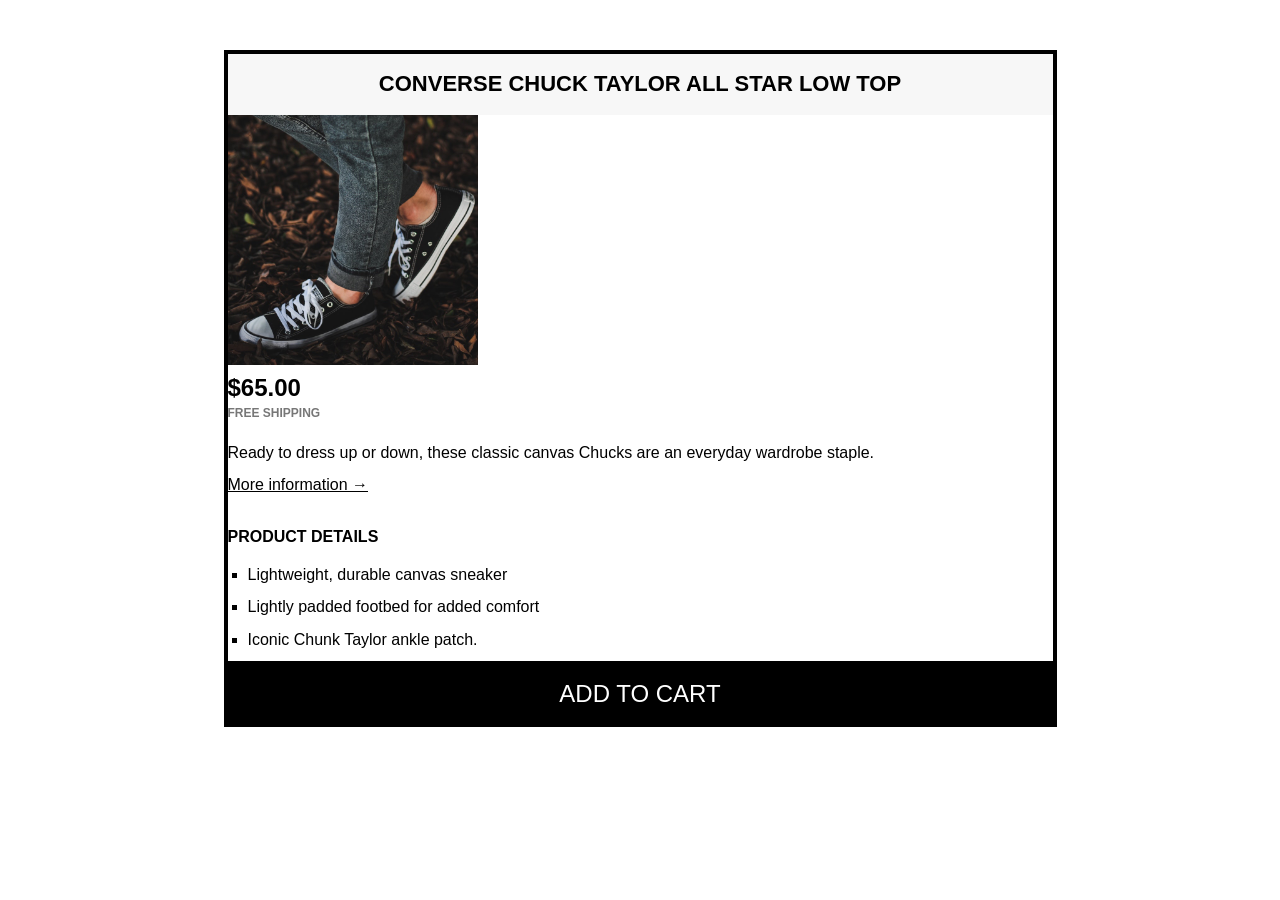
==== E-commerce/index.html @ 169c8e7d "adding css" ====
<!DOCTYPE html>
<html lang="en">
  <head>
    <meta charset="UTF-8" />
    <link rel="stylesheet" href="style.css" />
    <meta name="viewport" content="width=device-width, initial-scale=1.0" />
    <title>E-commerce</title>
  </head>
  <body>
    <article class="product">
      <h2 class="product-title">Converse Chuck Taylor All Star Low Top</h2>

      <img
        src="img/challenges.jpg"
        alt="Chuck Taylor All Star Shoes"
        height="250"
        width="250"
      />

      <p class="price"><strong>$65.00</strong></p>

      <p class="shipping">Free shipping</p>

      <p class="description">
        Ready to dress up or down, these classic canvas Chucks are an everyday
        wardrobe staple.
      </p>

      <a
        href="https://www.converse.com/country-language-selector"
        class="more-info"
        >More information &rarr;</a
      >

      <h3 class="details-title">Product details</h3>

      <ul class="details-list">
        <li>Lightweight, durable canvas sneaker</li>
        <li>Lightly padded footbed for added comfort</li>
        <li>Iconic Chunk Taylor ankle patch.</li>
      </ul>

      <button class="add-cart">Add to cart</button>
    </article>
  </body>
</html>
---- E-commerce/style.css ----
* {
  margin: 0;
  padding: 0;
}

body {
  font-family: sans-serif;
  line-height: 1.4;
}

.product {
  border: 4px solid black;
  width: 825px;
  margin: 50px auto;
}

.product-title {
  text-align: center;
  font-size: 22px;
  text-transform: uppercase;
  background-color: #f7f7f7;
  padding: 15px;
}

.price {
  font-size: 24px;
}

.shipping {
  font-size: 12px;
  text-transform: uppercase;
  font-weight: bold;
  color: #777;
  margin-bottom: 20px;
}

.description {
  margin-bottom: 10px;
}

.more-info:link,
.more-info:visited {
  color: #000;
}

.more-info:hover,
.more-info:active {
  text-decoration: none;
}

.details-title {
  text-transform: uppercase;
  font-size: 16px;
  margin-top: 30px;
  margin-bottom: 15px;
}
.details-list li {
  margin-bottom: 10px;
}

.details-list {
  list-style: square;
  margin-left: 20px;
}

.add-cart {
  background-color: #000;
  border: none;
  color: #fff;
  font-size: 24px;
  text-transform: uppercase;
  cursor: pointer;
  border-top: 4px solid black;
  width: 100%;
  padding: 15px;
}

.add-cart:hover {
  color: #000;
  background-color: white;
}
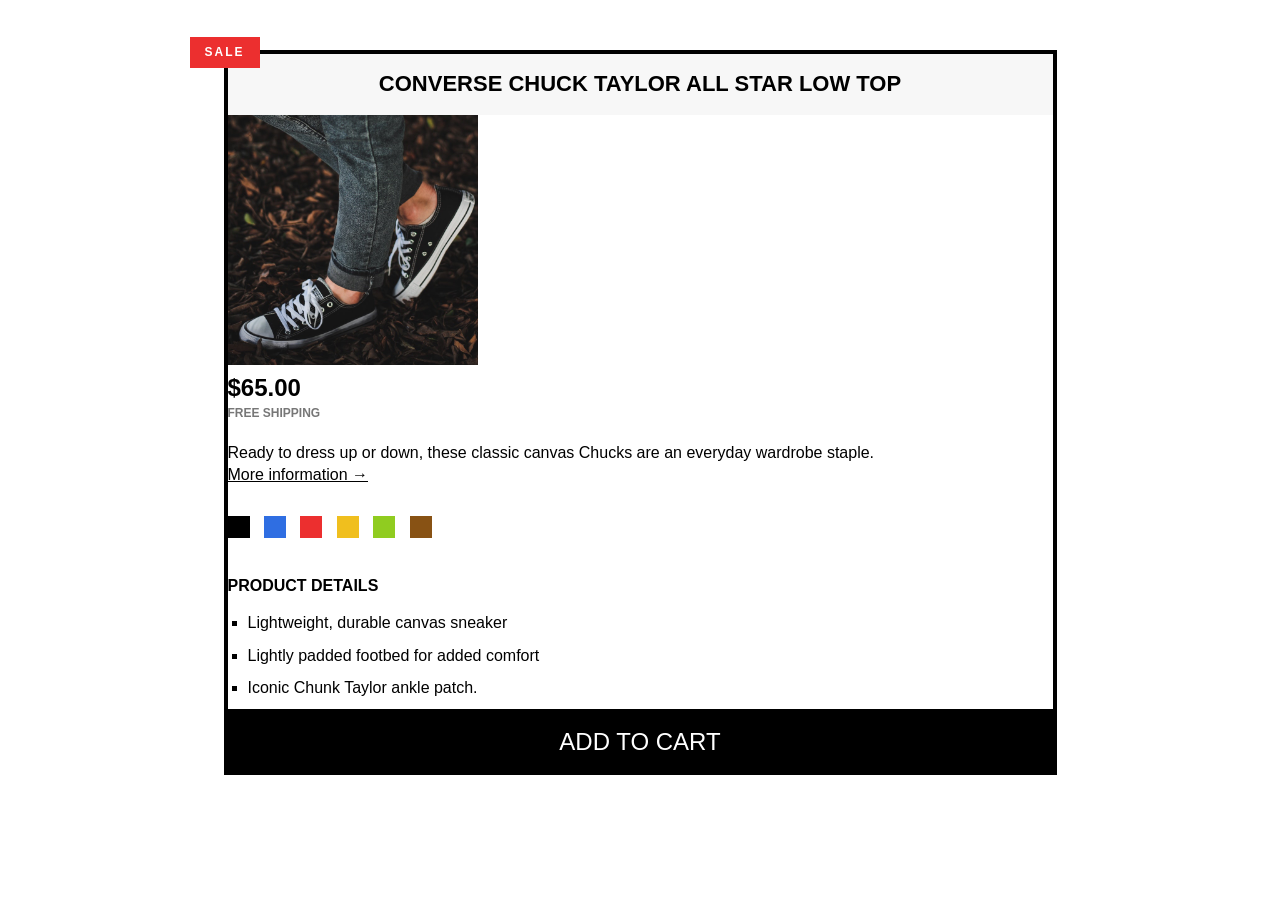
==== commit 24f98968: "mastering css" ====
--- a/E-commerce/index.html
+++ b/E-commerce/index.html
@@ -21,6 +21,8 @@
 
       <p class="shipping">Free shipping</p>
 
+      <p class="sale">Sale</p>
+
       <p class="description">
         Ready to dress up or down, these classic canvas Chucks are an everyday
         wardrobe staple.
@@ -31,7 +33,14 @@
         class="more-info"
         >More information &rarr;</a
       >
-
+      <div class="colors">
+        <div class="color color-black"></div>
+        <div class="color color-blue"></div>
+        <div class="color color-red"></div>
+        <div class="color color-yellow"></div>
+        <div class="color color-green"></div>
+        <div class="color color-brown"></div>
+      </div>
       <h3 class="details-title">Product details</h3>
 
       <ul class="details-list">
--- a/E-commerce/style.css
+++ b/E-commerce/style.css
@@ -12,6 +12,7 @@
   border: 4px solid black;
   width: 825px;
   margin: 50px auto;
+  position: relative;
 }
 
 .product-title {
@@ -34,18 +35,62 @@
   margin-bottom: 20px;
 }
 
-.description {
-  margin-bottom: 10px;
+.sale {
+  background-color: #ec2f2f;
+  color: #fff;
+  font-size: 12px;
+  text-transform: uppercase;
+  font-weight: bold;
+  letter-spacing: 2px;
+  padding: 7px 15px;
+  display: inline-block;
+  position: absolute;
+  top: -17px;
+  left: -38px;
 }
 
 .more-info:link,
 .more-info:visited {
   color: #000;
+  margin-bottom: 30px;
+  display: inline-block;
 }
 
 .more-info:hover,
 .more-info:active {
   text-decoration: none;
+}
+
+.color {
+  width: 22px;
+  height: 22px;
+  display: inline-block;
+  margin-right: 10px;
+}
+
+.color-black {
+  display: inline-block;
+  background-color: #000;
+  margin-right: 10px;
+}
+
+.color-blue {
+  background-color: #2f6ee2;
+}
+
+.color-red {
+  background-color: #ec2f2f;
+}
+.color-yellow {
+  background-color: #f0bf1e;
+}
+
+.color-green {
+  background-color: #90cc20;
+}
+
+.color-brown {
+  background-color: #885214;
 }
 
 .details-title {
@@ -54,13 +99,14 @@
   margin-top: 30px;
   margin-bottom: 15px;
 }
-.details-list li {
-  margin-bottom: 10px;
-}
 
 .details-list {
   list-style: square;
   margin-left: 20px;
+}
+
+.details-list li {
+  margin-bottom: 10px;
 }
 
 .add-cart {
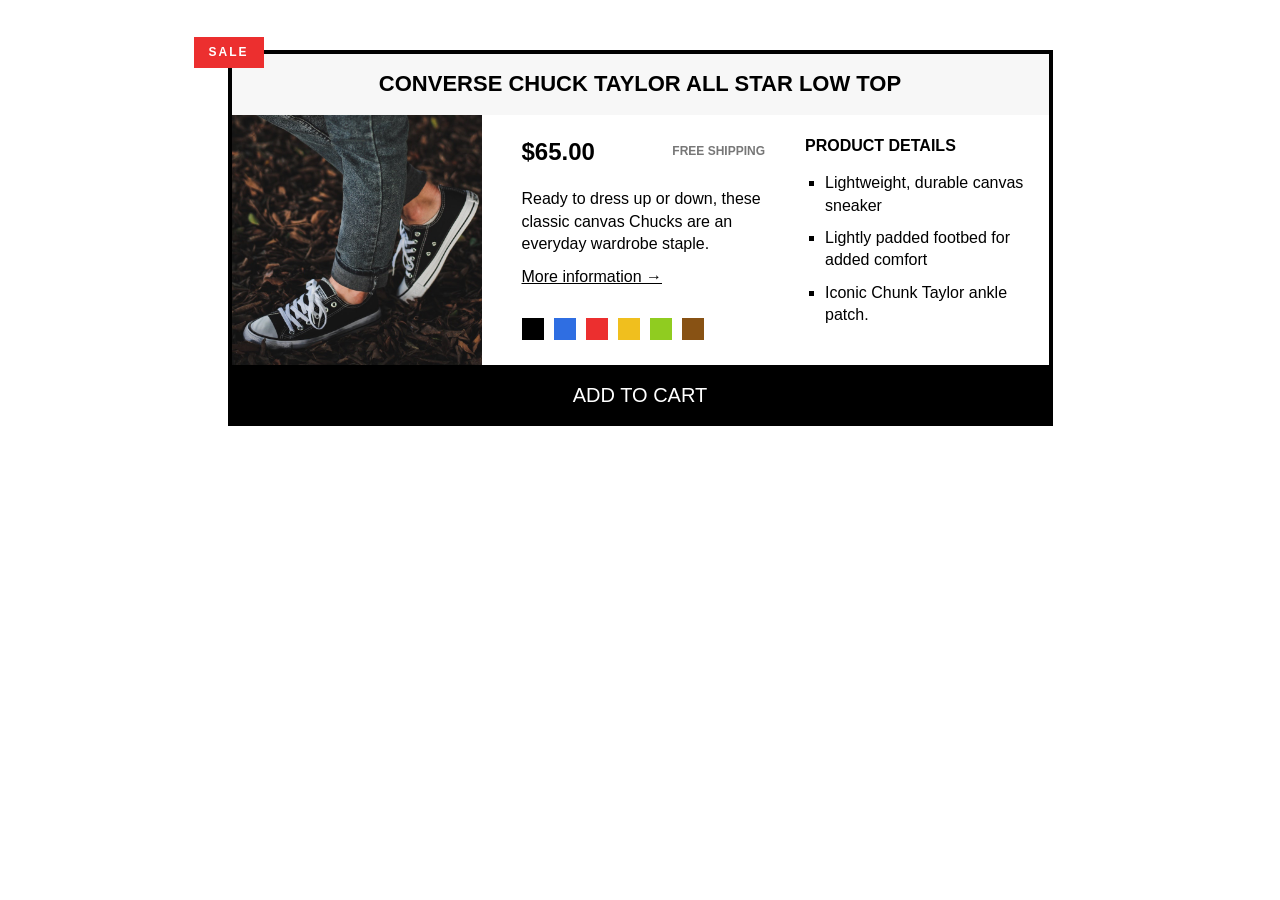
==== commit dfd23419: "design" ====
--- a/E-commerce/index.html
+++ b/E-commerce/index.html
@@ -9,46 +9,48 @@
   <body>
     <article class="product">
       <h2 class="product-title">Converse Chuck Taylor All Star Low Top</h2>
-
       <img
         src="img/challenges.jpg"
         alt="Chuck Taylor All Star Shoes"
         height="250"
         width="250"
+        class="product-img"
       />
+      <div class="product-info">
+        <div class="product-price">
+          <p class="price"><strong>$65.00</strong></p>
+          <p class="shipping">Free shipping</p>
+        </div>
+        <p class="sale">Sale</p>
 
-      <p class="price"><strong>$65.00</strong></p>
+        <p class="product-description">
+          Ready to dress up or down, these classic canvas Chucks are an everyday
+          wardrobe staple.
+        </p>
 
-      <p class="shipping">Free shipping</p>
+        <a
+          href="https://www.converse.com/country-language-selector"
+          class="more-info"
+          >More information &rarr;</a
+        >
+        <div class="product-colors">
+          <div class="color"></div>
+          <div class="color color-blue"></div>
+          <div class="color color-red"></div>
+          <div class="color color-yellow"></div>
+          <div class="color color-green"></div>
+          <div class="color color-brown"></div>
+        </div>
+      </div>
+      <div class="product-details">
+        <h3 class="details-title">Product details</h3>
 
-      <p class="sale">Sale</p>
-
-      <p class="description">
-        Ready to dress up or down, these classic canvas Chucks are an everyday
-        wardrobe staple.
-      </p>
-
-      <a
-        href="https://www.converse.com/country-language-selector"
-        class="more-info"
-        >More information &rarr;</a
-      >
-      <div class="colors">
-        <div class="color color-black"></div>
-        <div class="color color-blue"></div>
-        <div class="color color-red"></div>
-        <div class="color color-yellow"></div>
-        <div class="color color-green"></div>
-        <div class="color color-brown"></div>
+        <ul class="details-list">
+          <li>Lightweight, durable canvas sneaker</li>
+          <li>Lightly padded footbed for added comfort</li>
+          <li>Iconic Chunk Taylor ankle patch.</li>
+        </ul>
       </div>
-      <h3 class="details-title">Product details</h3>
-
-      <ul class="details-list">
-        <li>Lightweight, durable canvas sneaker</li>
-        <li>Lightly padded footbed for added comfort</li>
-        <li>Iconic Chunk Taylor ankle patch.</li>
-      </ul>
-
       <button class="add-cart">Add to cart</button>
     </article>
   </body>
--- a/E-commerce/style.css
+++ b/E-commerce/style.css
@@ -1,6 +1,7 @@
 * {
   margin: 0;
   padding: 0;
+  box-sizing: border-box;
 }
 
 body {
@@ -8,11 +9,24 @@
   line-height: 1.4;
 }
 
+/* .container {
+  display: flex;
+  gap: 40px;
+} */
+
+/* .product-img {
+} */
+/* PRODUCT */
 .product {
   border: 4px solid black;
   width: 825px;
   margin: 50px auto;
   position: relative;
+
+  /* Working with grid */
+  display: grid;
+  grid-template-columns: 250px 1fr 1fr;
+  column-gap: 40px;
 }
 
 .product-title {
@@ -21,6 +35,20 @@
   text-transform: uppercase;
   background-color: #f7f7f7;
   padding: 15px;
+  grid-column: 1 / -1;
+}
+
+/* PRODUCT INFORMATION */
+.product-info {
+  flex: 1;
+  margin-top: 20px;
+}
+
+.product-price {
+  display: flex;
+  justify-content: space-between;
+  align-items: center;
+  margin-bottom: 20px;
 }
 
 .price {
@@ -32,7 +60,6 @@
   text-transform: uppercase;
   font-weight: bold;
   color: #777;
-  margin-bottom: 20px;
 }
 
 .sale {
@@ -49,6 +76,10 @@
   left: -38px;
 }
 
+.product-description {
+  margin-bottom: 10px;
+}
+
 .more-info:link,
 .more-info:visited {
   color: #000;
@@ -61,17 +92,15 @@
   text-decoration: none;
 }
 
+.product-colors {
+  display: flex;
+  gap: 10px;
+}
+
 .color {
+  background-color: #000;
   width: 22px;
   height: 22px;
-  display: inline-block;
-  margin-right: 10px;
-}
-
-.color-black {
-  display: inline-block;
-  background-color: #000;
-  margin-right: 10px;
 }
 
 .color-blue {
@@ -93,10 +122,15 @@
   background-color: #885214;
 }
 
+/* PRODUCT DETAILS */
+.product-details {
+  margin-top: 20px;
+  flex: 1;
+}
+
 .details-title {
   text-transform: uppercase;
   font-size: 16px;
-  margin-top: 30px;
   margin-bottom: 15px;
 }
 
@@ -113,15 +147,16 @@
   background-color: #000;
   border: none;
   color: #fff;
-  font-size: 24px;
+  font-size: 20px;
   text-transform: uppercase;
   cursor: pointer;
+  padding: 15px;
+  width: 100%;
   border-top: 4px solid black;
-  width: 100%;
-  padding: 15px;
+  grid-column: 1 / -1;
 }
 
 .add-cart:hover {
   color: #000;
-  background-color: white;
+  background-color: #fff;
 }
